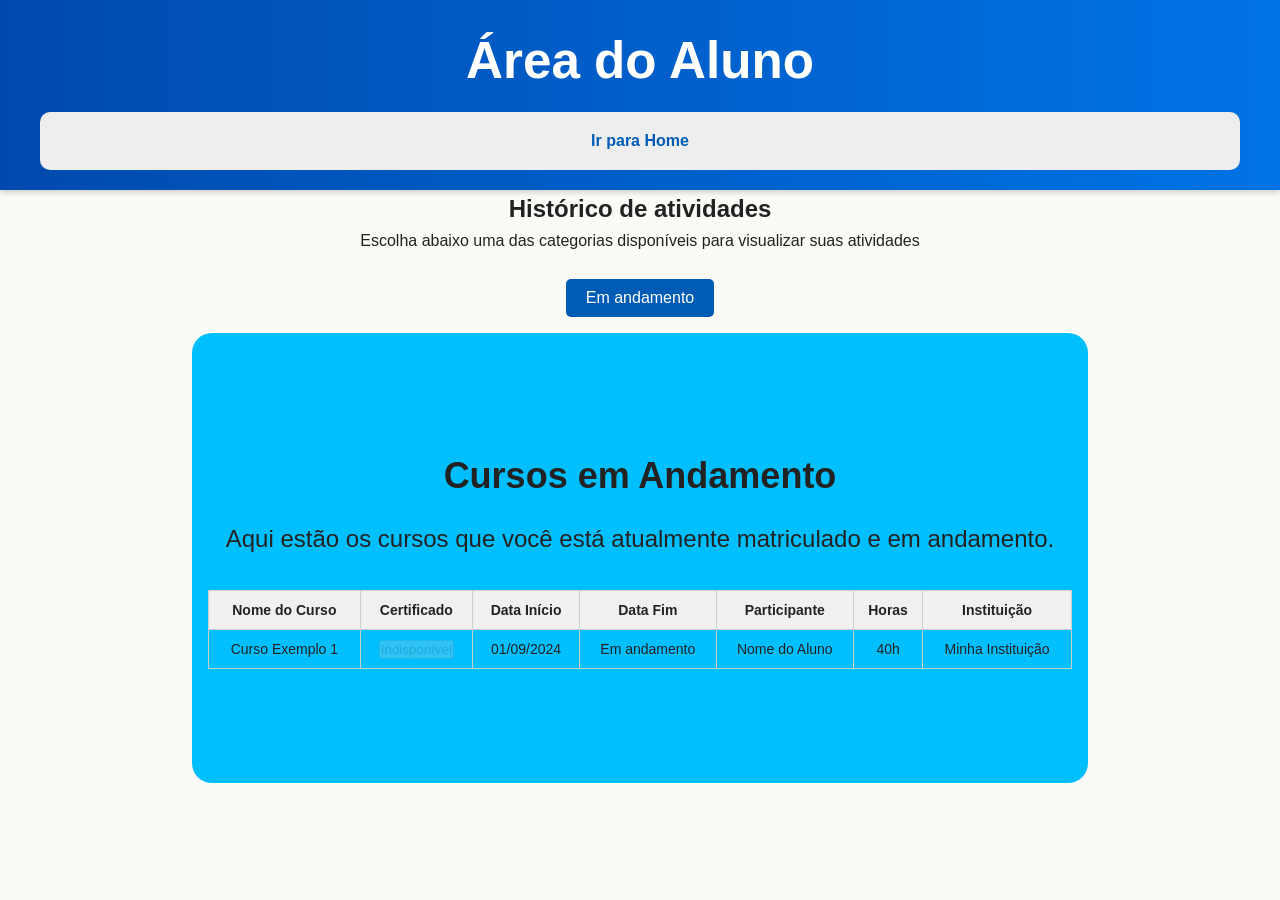
==== html/areaAluno.html @ 99e6571d "first commit" ====
<!DOCTYPE html>
<html lang="pt-br">

<head>
  <meta charset="UTF-8" />
  <meta name="viewport" content="width=device-width, initial-scale=1.0" />
  <link rel="stylesheet" href="../Nova pasta/css/areaAluno.css" />
  <title>Área do Aluno</title>
</head>

<body>

  <!-- HEADER -->
  <header id="header">
    <h1>Área do Aluno</h1>
    <nav>
      <a href="../html/index.html">Ir para Home</a>

    </nav>
  </header>

  <!-- MAIN -->
  <main>
    <h2>Histórico de atividades</h2>
    <p>Escolha abaixo uma das categorias disponíveis para visualizar suas atividades</p>
    <br />

    <button id="flipBtn" type="button">Em andamento</button>

    <section id="card" class="card">
      <!-- Frente - Cursos em andamento -->
      <article id="front">
        <h2>Cursos em Andamento</h2>
        <p>Aqui estão os cursos que você está atualmente matriculado e em andamento.</p>

        <table class="tabela">
          <thead>
            <tr>
              <th>Nome do Curso</th>
              <th>Certificado</th>
              <th>Data Início</th>
              <th>Data Fim</th>
              <th>Participante</th>
              <th>Horas</th>
              <th>Instituição</th>
            </tr>
          </thead>
          <tbody>
            <tr>
              <td>Curso Exemplo 1</td>
              <td><button disabled>Indisponível</button></td>
              <td>01/09/2024</td>
              <td>Em andamento</td>
              <td>Nome do Aluno</td>
              <td>40h</td>
              <td>Minha Instituição</td>
            </tr>
          </tbody>
        </table>
      </article>

      <!-- Verso - Cursos concluídos -->
      <article id="back">
        <h2>Cursos Concluídos</h2>
        <p>Aqui estão os cursos que você já concluiu.</p>

        <table class="tabela">
          <thead>
            <tr>
              <th>Nome do Curso</th>
              <th>Certificado</th>
              <th>Data Início</th>
              <th>Data Fim</th>
              <th>Participante</th>
              <th>Horas</th>
              <th>Instituição</th>
            </tr>
          </thead>
          <tbody>
            <tr>
              <td>Curso Exemplo Concluído</td>
              <td><button onclick="imprimirCertificado()">Imprimir</button></td>
              <td>01/07/2024</td>
              <td>15/08/2024</td>
              <td>Nome do Aluno</td>
              <td>30h</td>
              <td>Minha Instituição</td>
            </tr>
          </tbody>
        </table>
      </article>
    </section>
  </main>


  <script src="../Nova pasta/js/areaAluno.js"></script>
</body>

</html>
---- Nova pasta/css/areaAluno.css ----
/* ========== RESET BÁSICO ========== */
* {
  margin: 0;
  padding: 0;
  box-sizing: border-box;
  font-family: "Segoe UI", Roboto, Arial, sans-serif;
}

body {
  display: flex;
  flex-direction: column;
  height: 100dvh;
  line-height: 1.6;
  background: #fcfaf7;
  color: #222;
}

/* ========== HEADER ========== */
header {
  background: linear-gradient(90deg, #004aad, #0073e6);
  color: white;
  padding: 20px 40px;
  text-align: center;
  box-shadow: 0 2px 6px rgba(0, 0, 0, 0.2);
  transition: all 0.3s ease;
}

header h1 {
  font-size: 3.2rem;
  font-weight: bold;
  margin-bottom: 10px;
}

nav{
  display: flex;
  justify-content: center;
  align-items: center;
  gap: 1rem;
  background-color: #eee;
  padding: 1rem;
  border-radius: 10px;  
}

nav a{
  text-decoration: none;
  color: #005bb5;
  font-weight: bold;
  display: flex;
  justify-content: center;
  align-items: center;
  gap: 0.5rem;
}

nav a:hover{
  color: #ff8800;
  transform: scale(1.05);
  transition: all 0.3s ease;
}

/* MAIN */
main{
  display: flex;
  justify-content: center;
  align-items: center;
  flex-direction: column;
}

/* CARD */
.card{
  width: 70dvw;
  height: 50dvh;
  perspective: 1000px;
  margin: 1rem;
  border-radius: 10px;
}

.card article{
    width: 100%;
    height: 100%;
    position: absolute;
    backface-visibility: hidden;
    display: flex;
    justify-content: center;
    align-items: center;
    flex-direction: column;
    font-size: 24px;
    border-radius: 20px;
    transition: transform 0.6s;
    padding: 1rem;
    text-align: center;
    gap: 1rem;
}

#front{
    background: rgb(0, 191, 255);
}

#back{
    background: rgb(46, 3, 91);
    color: white;
    transform: rotateX(180deg);
}

.card.flipped #front{
    transform: rotateX(180deg);
}

.card.flipped #back{
    transform: rotateX(0deg);
}

/* BUTTON */
#flipBtn {
  background: #005bb5;
  color: white;
  border: none;
  border-radius: 5px;
  padding: 10px 20px;
  font-size: 16px;
  cursor: pointer;
  transition: background 0.3s;
}

#flipBtn:hover {
  background: #35bcff;
  transform: scale(1.02);
  color: #222;
  transition: all 0.3s ease;
}

.tabela {
  width: 100%;
  border-collapse: collapse;
  margin-top: 15px;
  font-size: 14px;
}

.tabela th,
.tabela td {
  border: 1px solid #ccc;
  padding: 8px;
  text-align: center;
}

.tabela th {
  background-color: #f0f0f0;
  font-weight: bold;
}

.tabela button[disabled] {
  opacity: 0.5;
  cursor: not-allowed;
}

@media (max-width: 768px) {
  body {
    text-align: center;
    overflow-x: hidden;
  }

  header h1 {
    font-size: 1.8rem;
  }

  nav {
    flex-direction: column;
    gap: 0.5rem;
    padding: 0.8rem;
  }

  main {
    gap: 1rem;
    padding: 1rem;
  }

  .card {
    width: 95vw;
    height: auto;
  }

  .card article {
    height: auto;
    font-size: 14px;
    padding: 1rem;
  }

  .tabela {
    font-size: 12px;
    display: block;
    overflow-x: auto;
    white-space: nowrap;
  }

  .tabela th,
  .tabela td {
    padding: 6px;
  }

  #flipBtn {
    width: 80%;
    font-size: 14px;
    padding: 8px;
  }
}

@media (max-width: 480px) {
  header h1 {
    font-size: 1.5rem;
  }

  .tabela {
    font-size: 11px;
  }

  #flipBtn {
    width: 90%;
    font-size: 13px;
  }

  nav a {
    font-size: 14px;
  }
}
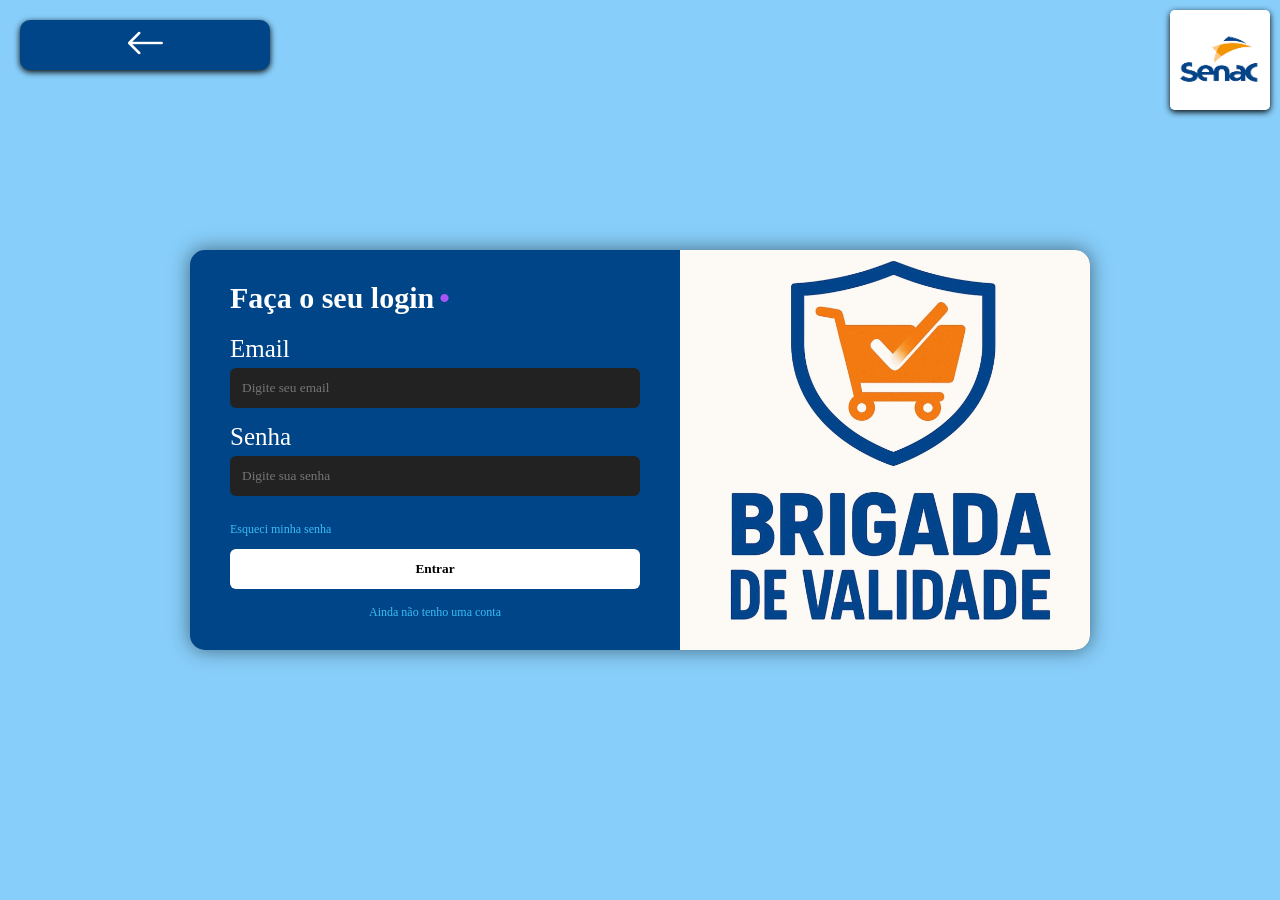
==== commit afc60685: "teste 16:22" ====
--- a/html/areaAluno.html
+++ b/html/areaAluno.html
@@ -1,13 +1,11 @@
 <!DOCTYPE html>
 <html lang="pt-br">
-
 <head>
   <meta charset="UTF-8" />
   <meta name="viewport" content="width=device-width, initial-scale=1.0" />
   <link rel="stylesheet" href="../Nova pasta/css/areaAluno.css" />
   <title>Área do Aluno</title>
 </head>
-
 <body>
 
   <!-- HEADER -->
@@ -15,7 +13,7 @@
     <h1>Área do Aluno</h1>
     <nav>
       <a href="../html/index.html">Ir para Home</a>
-
+      <button id="btnLogout" class="btn-logout">Sair</button>
     </nav>
   </header>
 
@@ -51,7 +49,7 @@
               <td><button disabled>Indisponível</button></td>
               <td>01/09/2024</td>
               <td>Em andamento</td>
-              <td>Nome do Aluno</td>
+              <td id="alunoNome1">Nome do Aluno</td>
               <td>40h</td>
               <td>Minha Instituição</td>
             </tr>
@@ -69,10 +67,7 @@
             <tr>
               <th>Nome do Curso</th>
               <th>Certificado</th>
-              <th>Data Início</th>
-              <th>Data Fim</th>
               <th>Participante</th>
-              <th>Horas</th>
               <th>Instituição</th>
             </tr>
           </thead>
@@ -80,11 +75,8 @@
             <tr>
               <td>Curso Exemplo Concluído</td>
               <td><button onclick="imprimirCertificado()">Imprimir</button></td>
-              <td>01/07/2024</td>
-              <td>15/08/2024</td>
-              <td>Nome do Aluno</td>
-              <td>30h</td>
-              <td>Minha Instituição</td>
+              <td id="alunoNome2">Nome do Aluno</td>
+              <td>SENAC</td>
             </tr>
           </tbody>
         </table>
@@ -92,8 +84,7 @@
     </section>
   </main>
 
-
   <script src="../Nova pasta/js/areaAluno.js"></script>
+  <script src="../Nova pasta/js/logout.js"></script>
 </body>
-
-</html>+</html>
--- a/Nova pasta/css/areaAluno.css
+++ b/Nova pasta/css/areaAluno.css
@@ -92,12 +92,12 @@
 }
 
 #front{
-    background: rgb(0, 191, 255);
+    background: #f9a11e;
 }
 
 #back{
-    background: rgb(46, 3, 91);
-    color: white;
+    background: gold;
+    color: black;
     transform: rotateX(180deg);
 }
 
@@ -111,7 +111,7 @@
 
 /* BUTTON */
 #flipBtn {
-  background: #005bb5;
+  background: gold;
   color: white;
   border: none;
   border-radius: 5px;
@@ -121,8 +121,34 @@
   transition: background 0.3s;
 }
 
+/* ===== BOTÃO DE SAIR ===== */
+.btn-logout {
+  background-color: #e63946;
+  color: #fff;
+  border: none;
+  padding: 10px 20px;
+  border-radius: 6px;
+  cursor: pointer;
+  font-size: 16px;
+  position: absolute;
+  right: 5%;
+  font-weight: bold;
+  transition: all 0.3s ease;
+  box-shadow: 0 2px 6px rgba(0, 0, 0, 0.2);
+}
+
+.btn-logout:hover {
+  background-color: #ff4d5a;
+  transform: translateY(-2px) scale(1.05);
+}
+
+.btn-logout:active {
+  transform: scale(0.97);
+}
+
+
 #flipBtn:hover {
-  background: #35bcff;
+  background: #f9a11e;
   transform: scale(1.02);
   color: #222;
   transition: all 0.3s ease;
@@ -212,6 +238,12 @@
     font-size: 11px;
   }
 
+  .btn-logout{
+    right: 12%;
+    padding: 5px 10px;
+    font-size: 14px;
+  }
+
   #flipBtn {
     width: 90%;
     font-size: 13px;
